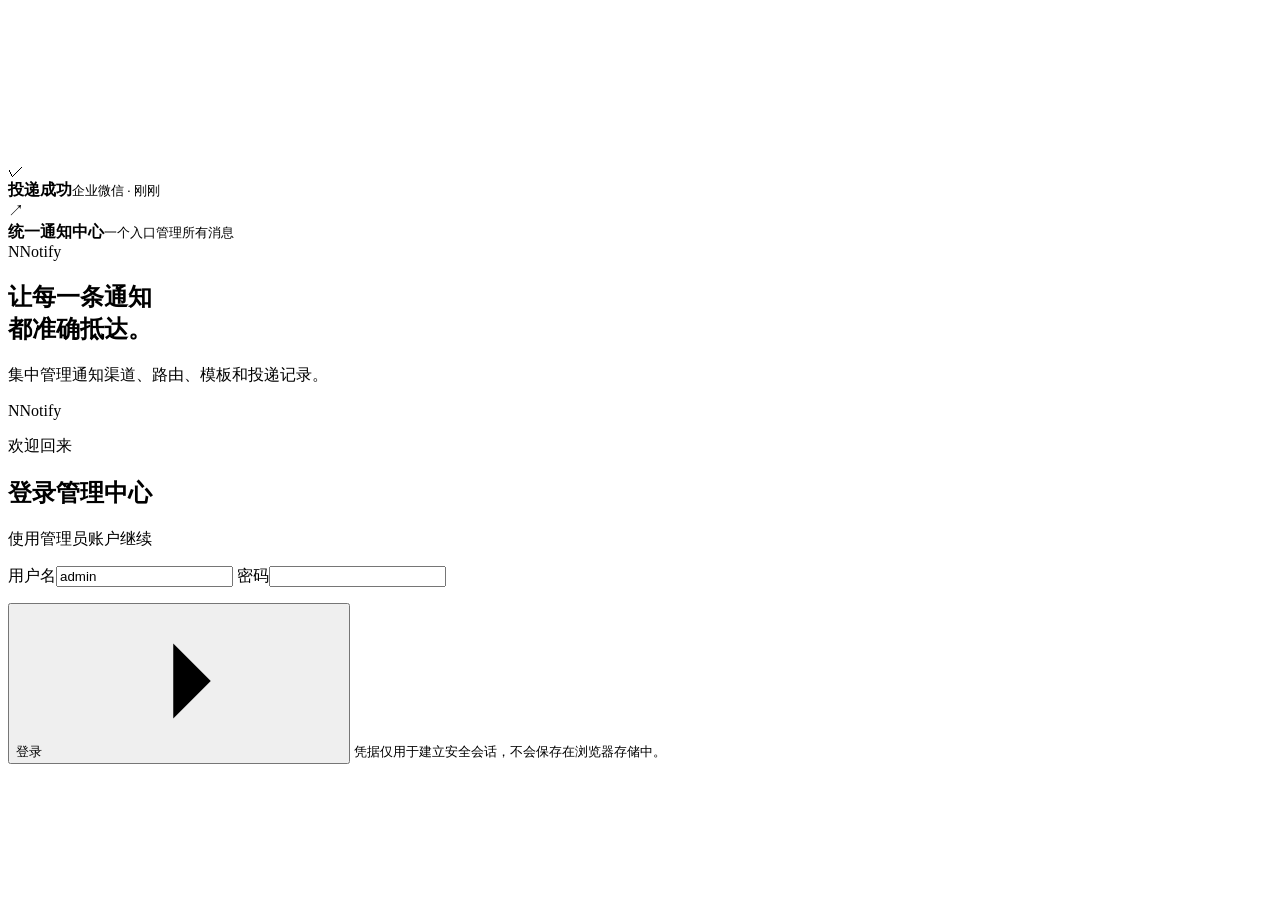
==== src/notifyhub/static/index.html @ 368e050f "Add monitoring and task centers" ====
<!doctype html>
<html lang="zh-CN">
<head>
  <meta charset="utf-8">
  <meta name="viewport" content="width=device-width,initial-scale=1,viewport-fit=cover">
  <meta name="theme-color" content="#111827">
  <title>Notify · 通知管理中心</title>
  <link rel="stylesheet" href="/static/app.css">
  <script defer src="/static/app.js"></script>
</head>
<body>
  <svg class="icon-sprite" aria-hidden="true">
    <symbol id="i-grid" viewBox="0 0 24 24"><rect x="3" y="3" width="7" height="7" rx="2"/><rect x="14" y="3" width="7" height="7" rx="2"/><rect x="3" y="14" width="7" height="7" rx="2"/><rect x="14" y="14" width="7" height="7" rx="2"/></symbol>
    <symbol id="i-bell" viewBox="0 0 24 24"><path d="M18 8a6 6 0 0 0-12 0c0 7-3 7-3 9h18c0-2-3-2-3-9"/><path d="M10 21h4"/></symbol>
    <symbol id="i-route" viewBox="0 0 24 24"><circle cx="6" cy="5" r="2"/><circle cx="18" cy="19" r="2"/><path d="M6 7v5a3 3 0 0 0 3 3h6a3 3 0 0 1 3 3"/><path d="M14 5h4v4"/><path d="m18 5-5 5"/></symbol>
    <symbol id="i-file" viewBox="0 0 24 24"><path d="M6 2h8l4 4v16H6z"/><path d="M14 2v5h5M9 12h6M9 16h6"/></symbol>
    <symbol id="i-plug" viewBox="0 0 24 24"><path d="m8 12 8-8M14 3l7 7M5 13l6 6M3 21l5-5"/><path d="m12 8 4 4-5 5-4-4z"/></symbol>
    <symbol id="i-monitor" viewBox="0 0 24 24"><path d="M3 12h4l2-6 4 12 2-6h6"/><path d="M5 3h14a2 2 0 0 1 2 2v14a2 2 0 0 1-2 2H5a2 2 0 0 1-2-2V5a2 2 0 0 1 2-2"/></symbol>
    <symbol id="i-task" viewBox="0 0 24 24"><rect x="4" y="4" width="16" height="16" rx="2"/><path d="m8 10 2 2 4-4M8 16h8"/></symbol>
    <symbol id="i-history" viewBox="0 0 24 24"><path d="M3 12a9 9 0 1 0 3-6.7L3 8"/><path d="M3 3v5h5M12 7v5l3 2"/></symbol>
    <symbol id="i-terminal" viewBox="0 0 24 24"><rect x="3" y="4" width="18" height="16" rx="2"/><path d="m7 9 3 3-3 3M13 15h4"/></symbol>
    <symbol id="i-settings" viewBox="0 0 24 24"><circle cx="12" cy="12" r="3"/><path d="M19.4 15a1.7 1.7 0 0 0 .3 1.9l.1.1-2.8 2.8-.1-.1a1.7 1.7 0 0 0-1.9-.3 1.7 1.7 0 0 0-1 1.6v.2h-4V21a1.7 1.7 0 0 0-1-1.6 1.7 1.7 0 0 0-1.9.3l-.1.1L4.2 17l.1-.1a1.7 1.7 0 0 0 .3-1.9A1.7 1.7 0 0 0 3 14H2.8v-4H3a1.7 1.7 0 0 0 1.6-1 1.7 1.7 0 0 0-.3-1.9L4.2 7 7 4.2l.1.1A1.7 1.7 0 0 0 9 4.6a1.7 1.7 0 0 0 1-1.6v-.2h4V3a1.7 1.7 0 0 0 1 1.6 1.7 1.7 0 0 0 1.9-.3l.1-.1L19.8 7l-.1.1a1.7 1.7 0 0 0-.3 1.9 1.7 1.7 0 0 0 1.6 1h.2v4H21a1.7 1.7 0 0 0-1.6 1"/></symbol>
    <symbol id="i-search" viewBox="0 0 24 24"><circle cx="11" cy="11" r="7"/><path d="m20 20-4-4"/></symbol>
    <symbol id="i-plus" viewBox="0 0 24 24"><path d="M12 5v14M5 12h14"/></symbol>
    <symbol id="i-more" viewBox="0 0 24 24"><circle cx="5" cy="12" r="1"/><circle cx="12" cy="12" r="1"/><circle cx="19" cy="12" r="1"/></symbol>
    <symbol id="i-edit" viewBox="0 0 24 24"><path d="M4 20h4l11-11-4-4L4 16zM13 7l4 4"/></symbol>
    <symbol id="i-trash" viewBox="0 0 24 24"><path d="M4 7h16M9 7V4h6v3M7 7l1 14h8l1-14M10 11v6M14 11v6"/></symbol>
    <symbol id="i-send" viewBox="0 0 24 24"><path d="m22 2-7 20-4-9-9-4zM22 2 11 13"/></symbol>
    <symbol id="i-copy" viewBox="0 0 24 24"><rect x="8" y="8" width="12" height="12" rx="2"/><path d="M16 8V6a2 2 0 0 0-2-2H6a2 2 0 0 0-2 2v8a2 2 0 0 0 2 2h2"/></symbol>
    <symbol id="i-refresh" viewBox="0 0 24 24"><path d="M20 7v5h-5M4 17v-5h5"/><path d="M6.1 8a7 7 0 0 1 11.6-1L20 12M4 12l2.3 5a7 7 0 0 0 11.6-1"/></symbol>
    <symbol id="i-menu" viewBox="0 0 24 24"><path d="M4 7h16M4 12h16M4 17h16"/></symbol>
    <symbol id="i-moon" viewBox="0 0 24 24"><path d="M20 15a8 8 0 0 1-11-11 9 9 0 1 0 11 11"/></symbol>
    <symbol id="i-sun" viewBox="0 0 24 24"><circle cx="12" cy="12" r="4"/><path d="M12 2v2M12 20v2M4.9 4.9l1.4 1.4M17.7 17.7l1.4 1.4M2 12h2M20 12h2M4.9 19.1l1.4-1.4M17.7 6.3l1.4-1.4"/></symbol>
    <symbol id="i-close" viewBox="0 0 24 24"><path d="m6 6 12 12M18 6 6 18"/></symbol>
    <symbol id="i-chevron" viewBox="0 0 24 24"><path d="m9 18 6-6-6-6"/></symbol>
    <symbol id="i-check" viewBox="0 0 24 24"><path d="m5 12 4 4L19 6"/></symbol>
    <symbol id="i-alert" viewBox="0 0 24 24"><path d="M12 3 2 21h20zM12 9v5M12 18h.01"/></symbol>
    <symbol id="i-logout" viewBox="0 0 24 24"><path d="M10 4H4v16h6M14 8l4 4-4 4M8 12h10"/></symbol>
  </svg>

  <section id="login-view" class="login-view">
    <div class="login-art" aria-hidden="true">
      <div class="login-orb orb-one"></div><div class="login-orb orb-two"></div>
      <div class="login-message-card card-one"><span class="mini-icon">✓</span><div><strong>投递成功</strong><small>企业微信 · 刚刚</small></div></div>
      <div class="login-message-card card-two"><span class="mini-icon">↗</span><div><strong>统一通知中心</strong><small>一个入口管理所有消息</small></div></div>
      <div class="login-brand"><span class="brand-mark">N</span><span>Notify</span></div>
      <div class="login-copy"><h1>让每一条通知<br>都准确抵达。</h1><p>集中管理通知渠道、路由、模板和投递记录。</p></div>
    </div>
    <div class="login-panel">
      <form id="login-form" class="login-form">
        <div class="mobile-brand"><span class="brand-mark">N</span><span>Notify</span></div>
        <p class="eyebrow">欢迎回来</p>
        <h2>登录管理中心</h2>
        <p class="form-intro">使用管理员账户继续</p>
        <label class="field"><span>用户名</span><input name="username" autocomplete="username" value="admin" required></label>
        <label class="field"><span>密码</span><input name="password" type="password" autocomplete="current-password" required></label>
        <p id="login-error" class="form-error" role="alert"></p>
        <button class="button primary wide" type="submit"><span>登录</span><svg><use href="#i-chevron"/></svg></button>
        <small class="login-footnote">凭据仅用于建立安全会话，不会保存在浏览器存储中。</small>
      </form>
    </div>
  </section>

  <div id="app" class="app" hidden>
    <div id="mobile-backdrop" class="mobile-backdrop"></div>
    <aside id="sidebar" class="sidebar">
      <div class="sidebar-brand"><span class="brand-mark">N</span><span class="brand-name">Notify</span><button class="icon-button sidebar-close" data-action="close-menu" aria-label="关闭菜单"><svg><use href="#i-close"/></svg></button></div>
      <nav id="nav" class="nav" aria-label="主导航">
        <p class="nav-label">工作台</p>
        <a href="#dashboard" data-page="dashboard"><svg><use href="#i-grid"/></svg><span>看板</span></a>
        <p class="nav-label">通知管理</p>
        <a href="#channels" data-page="channels"><svg><use href="#i-bell"/></svg><span>通知渠道</span><b id="nav-channels">0</b></a>
        <a href="#routes" data-page="routes"><svg><use href="#i-route"/></svg><span>通知通道</span><b id="nav-routes">0</b></a>
        <a href="#templates" data-page="templates"><svg><use href="#i-file"/></svg><span>通知模板</span></a>
        <p class="nav-label">服务中心</p>
        <a href="#monitors" data-page="monitors"><svg><use href="#i-monitor"/></svg><span>监控中心</span><b id="nav-monitors">0</b></a>
        <a href="#tasks" data-page="tasks"><svg><use href="#i-task"/></svg><span>任务中心</span><b id="nav-tasks">0</b></a>
        <p class="nav-label">应用与插件</p>
        <a href="#plugins" data-page="plugins"><svg><use href="#i-plug"/></svg><span>插件管理</span><b id="nav-plugins">0</b></a>
        <p class="nav-label">运行状态</p>
        <a href="#deliveries" data-page="deliveries"><svg><use href="#i-history"/></svg><span>投递历史</span></a>
        <a href="#logs" data-page="logs"><svg><use href="#i-terminal"/></svg><span>系统日志</span></a>
        <a href="#settings" data-page="settings"><svg><use href="#i-settings"/></svg><span>系统设置</span></a>
      </nav>
      <div class="sidebar-status"><span class="status-dot"></span><div><strong>服务运行正常</strong><small id="sidebar-version">Notify</small></div></div>
    </aside>

    <main class="main">
      <header class="topbar">
        <button class="icon-button menu-button" data-action="open-menu" aria-label="打开菜单"><svg><use href="#i-menu"/></svg></button>
        <div class="search"><svg><use href="#i-search"/></svg><input id="global-search" type="search" placeholder="搜索当前页面" aria-label="搜索当前页面"><kbd>⌘ K</kbd></div>
        <div class="topbar-actions">
          <span class="service-pill"><i></i><span>服务正常</span></span>
          <button class="icon-button" data-action="toggle-theme" aria-label="切换主题"><svg><use id="theme-icon" href="#i-moon"/></svg></button>
          <button class="user-button" data-action="user-menu"><span id="user-avatar">A</span><span class="user-meta"><strong id="username">admin</strong><small>管理员</small></span><svg><use href="#i-chevron"/></svg></button>
          <div id="user-menu" class="user-menu" hidden><button data-action="logout"><svg><use href="#i-logout"/></svg>退出登录</button></div>
        </div>
      </header>

      <div class="content-wrap">
        <div class="page-header"><div><p id="page-eyebrow" class="eyebrow"></p><h1 id="page-title"></h1><p id="page-description"></p></div><div id="page-actions" class="page-actions"></div></div>
        <section id="page-content" class="page-content" aria-live="polite"></section>
      </div>
    </main>
  </div>

  <dialog id="modal" class="modal"><form id="modal-form" method="dialog"><header><div><p id="modal-eyebrow" class="eyebrow"></p><h2 id="modal-title"></h2></div><button type="button" class="icon-button" data-action="close-modal" aria-label="关闭"><svg><use href="#i-close"/></svg></button></header><div id="modal-body" class="modal-body"></div><footer id="modal-footer"><button type="button" class="button secondary" data-action="close-modal">取消</button><button id="modal-submit" type="submit" class="button primary">保存</button></footer></form></dialog>
  <div id="toasts" class="toasts" aria-live="polite"></div>
</body>
</html>
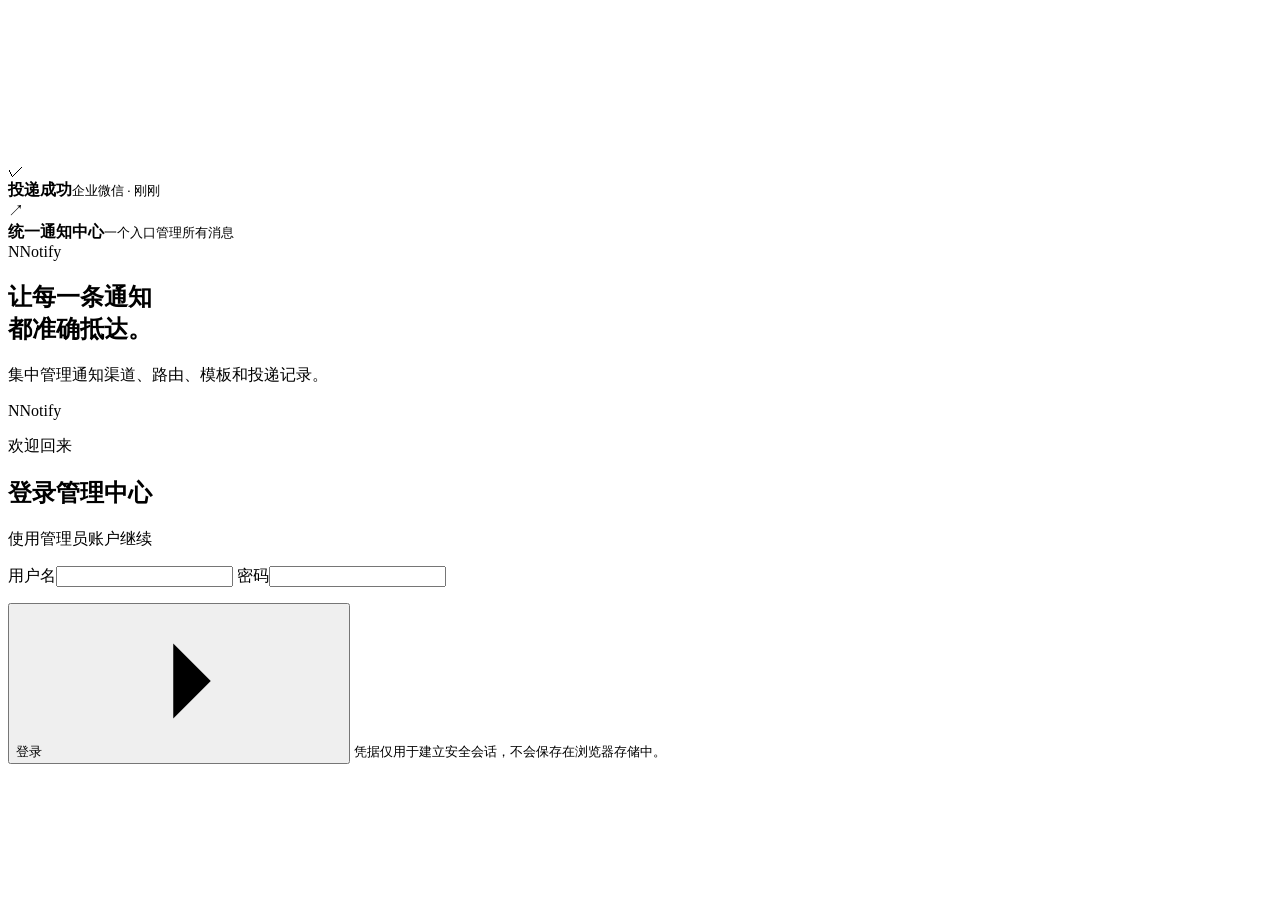
==== commit 2bad6d51: "Seed default templates only on fresh installs Preserve template edits and deletions across restarts," ====
--- a/src/notifyhub/static/index.html
+++ b/src/notifyhub/static/index.html
@@ -52,7 +52,7 @@
         <p class="eyebrow">欢迎回来</p>
         <h2>登录管理中心</h2>
         <p class="form-intro">使用管理员账户继续</p>
-        <label class="field"><span>用户名</span><input name="username" autocomplete="username" value="admin" required></label>
+        <label class="field"><span>用户名</span><input name="username" autocomplete="username" required></label>
         <label class="field"><span>密码</span><input name="password" type="password" autocomplete="current-password" required></label>
         <p id="login-error" class="form-error" role="alert"></p>
         <button class="button primary wide" type="submit"><span>登录</span><svg><use href="#i-chevron"/></svg></button>
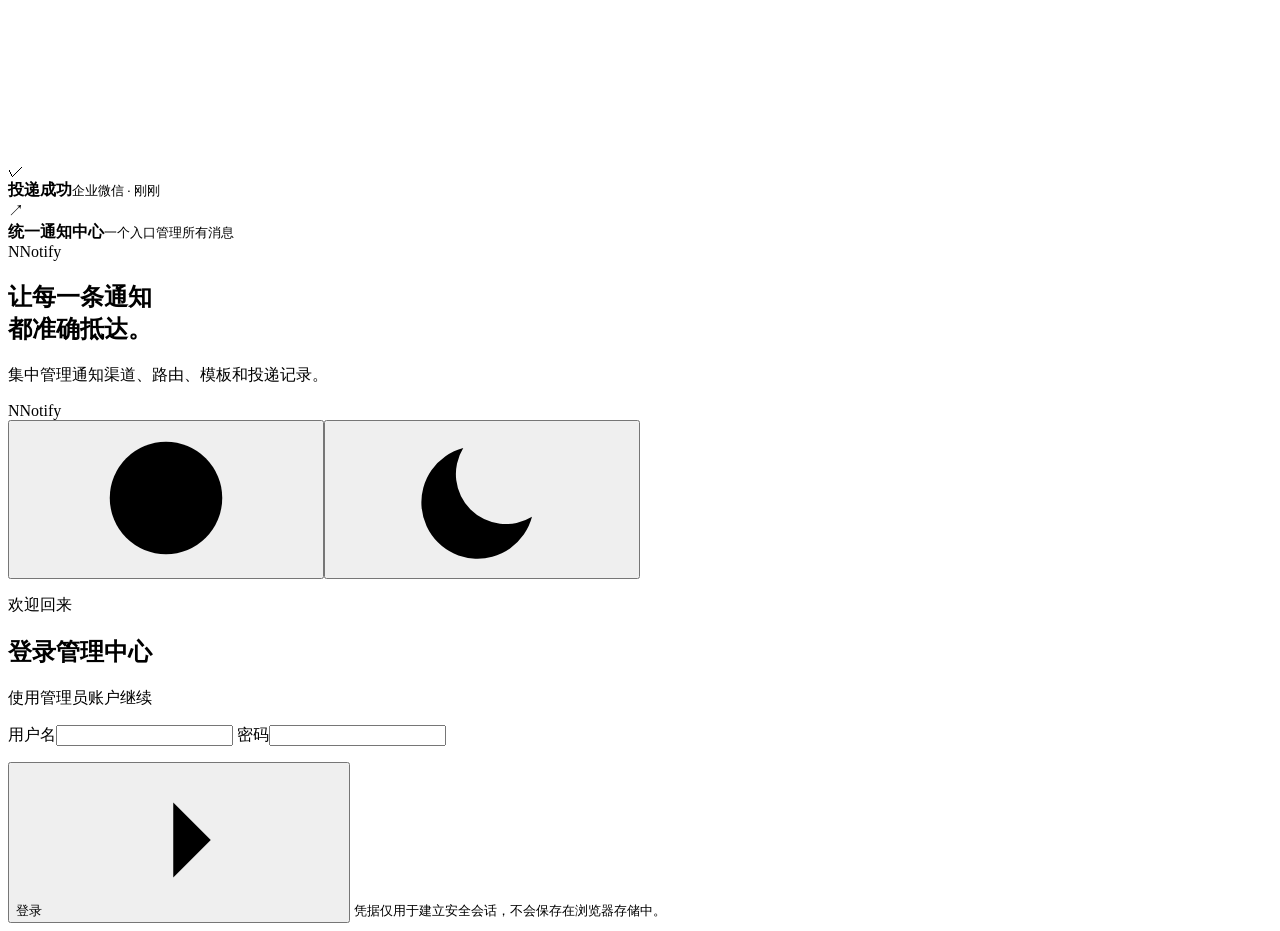
==== commit c59d0c23: "Match CleanLLM palette controls" ====
--- a/src/notifyhub/static/index.html
+++ b/src/notifyhub/static/index.html
@@ -5,10 +5,11 @@
   <meta name="viewport" content="width=device-width,initial-scale=1,viewport-fit=cover">
   <meta name="theme-color" content="#111827">
   <title>Notify · 通知管理中心</title>
+  <script>document.documentElement.dataset.theme=localStorage.getItem('notify-theme')||(matchMedia('(prefers-color-scheme: dark)').matches?'dark':'light')</script>
   <link rel="stylesheet" href="/static/app.css">
   <script defer src="/static/app.js"></script>
 </head>
-<body>
+<body class="auth-pending">
   <svg class="icon-sprite" aria-hidden="true">
     <symbol id="i-grid" viewBox="0 0 24 24"><rect x="3" y="3" width="7" height="7" rx="2"/><rect x="14" y="3" width="7" height="7" rx="2"/><rect x="3" y="14" width="7" height="7" rx="2"/><rect x="14" y="14" width="7" height="7" rx="2"/></symbol>
     <symbol id="i-bell" viewBox="0 0 24 24"><path d="M18 8a6 6 0 0 0-12 0c0 7-3 7-3 9h18c0-2-3-2-3-9"/><path d="M10 21h4"/></symbol>
@@ -36,6 +37,7 @@
     <symbol id="i-check" viewBox="0 0 24 24"><path d="m5 12 4 4L19 6"/></symbol>
     <symbol id="i-alert" viewBox="0 0 24 24"><path d="M12 3 2 21h20zM12 9v5M12 18h.01"/></symbol>
     <symbol id="i-logout" viewBox="0 0 24 24"><path d="M10 4H4v16h6M14 8l4 4-4 4M8 12h10"/></symbol>
+    <symbol id="i-palette" viewBox="0 0 24 24"><circle cx="12" cy="12" r="9"/><circle cx="9" cy="9" r="1"/><circle cx="15" cy="8" r="1"/><circle cx="16" cy="14" r="1"/><path d="M8 16h2a2 2 0 0 1 2 2v2"/></symbol>
   </svg>
 
   <section id="login-view" class="login-view">
@@ -48,7 +50,7 @@
     </div>
     <div class="login-panel">
       <form id="login-form" class="login-form">
-        <div class="mobile-brand"><span class="brand-mark">N</span><span>Notify</span></div>
+        <div class="login-topline"><div class="mobile-brand"><span class="brand-mark">N</span><span>Notify</span></div><div class="login-tools"><button class="icon-button" data-action="toggle-palette" type="button" aria-label="切换配色" title="切换配色"><svg><use href="#i-palette"/></svg></button><button class="icon-button theme-button" data-action="toggle-theme" type="button" aria-label="切换深浅主题" title="切换深浅主题"><svg><use id="login-theme-icon" href="#i-moon"/></svg></button></div></div>
         <p class="eyebrow">欢迎回来</p>
         <h2>登录管理中心</h2>
         <p class="form-intro">使用管理员账户继续</p>
@@ -91,7 +93,9 @@
         <div class="search"><svg><use href="#i-search"/></svg><input id="global-search" type="search" placeholder="搜索当前页面" aria-label="搜索当前页面"><kbd>⌘ K</kbd></div>
         <div class="topbar-actions">
           <span class="service-pill"><i></i><span>服务正常</span></span>
-          <button class="icon-button" data-action="toggle-theme" aria-label="切换主题"><svg><use id="theme-icon" href="#i-moon"/></svg></button>
+          <button class="icon-button" data-action="toggle-palette" aria-label="切换配色" title="切换配色"><svg><use href="#i-palette"/></svg></button>
+          <button class="icon-button theme-button" data-action="toggle-theme" aria-label="切换主题" title="切换主题"><svg><use id="theme-icon" href="#i-moon"/></svg></button>
+          <button class="icon-button" data-action="restart-service" aria-label="重启服务" title="重启服务"><svg><use href="#i-refresh"/></svg></button>
           <button class="user-button" data-action="user-menu"><span id="user-avatar">A</span><span class="user-meta"><strong id="username">admin</strong><small>管理员</small></span><svg><use href="#i-chevron"/></svg></button>
           <div id="user-menu" class="user-menu" hidden><button data-action="logout"><svg><use href="#i-logout"/></svg>退出登录</button></div>
         </div>
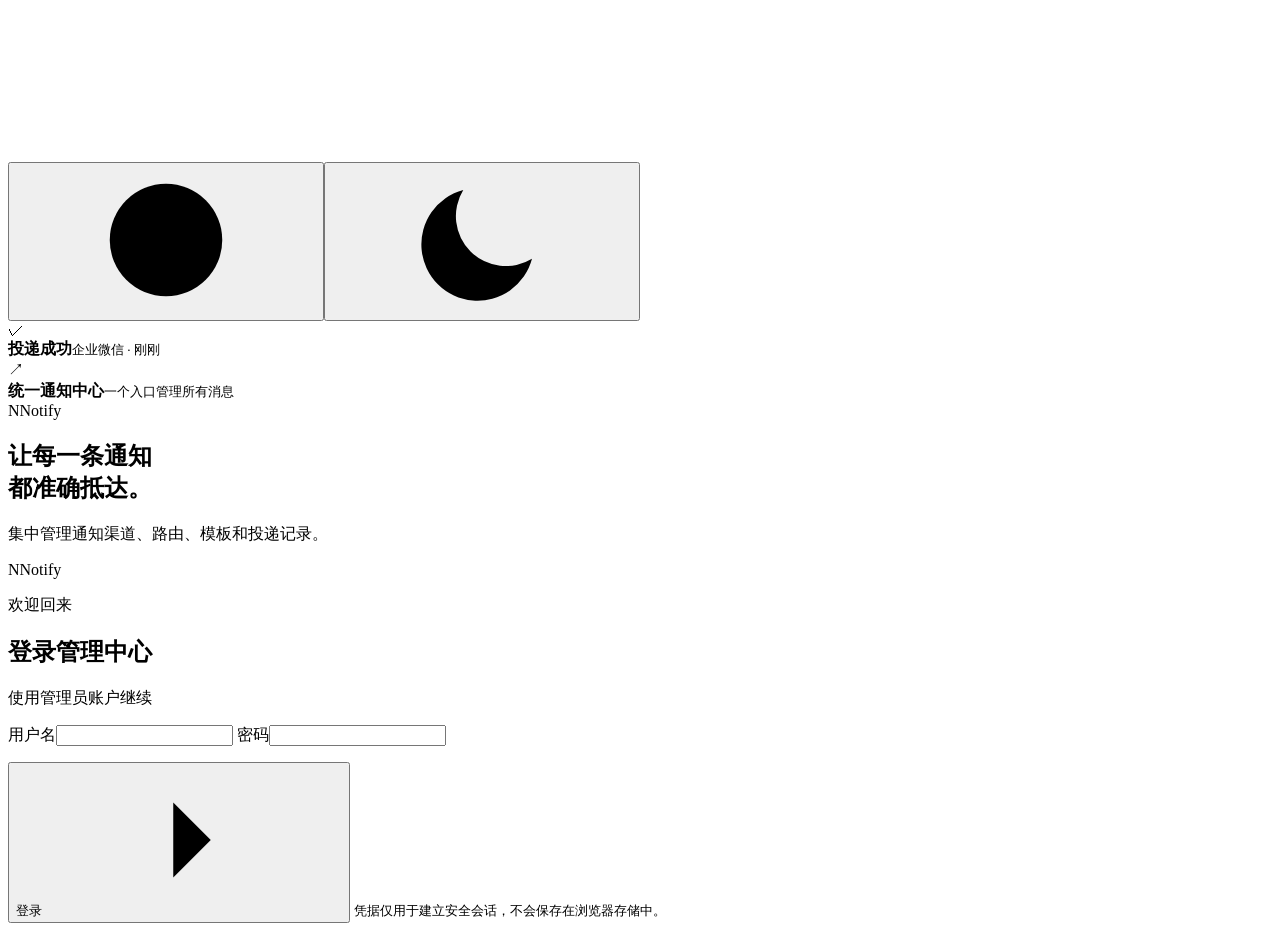
==== commit 10beda34: "Add notification management enhancements" ====
--- a/src/notifyhub/static/index.html
+++ b/src/notifyhub/static/index.html
@@ -38,9 +38,12 @@
     <symbol id="i-alert" viewBox="0 0 24 24"><path d="M12 3 2 21h20zM12 9v5M12 18h.01"/></symbol>
     <symbol id="i-logout" viewBox="0 0 24 24"><path d="M10 4H4v16h6M14 8l4 4-4 4M8 12h10"/></symbol>
     <symbol id="i-palette" viewBox="0 0 24 24"><circle cx="12" cy="12" r="9"/><circle cx="9" cy="9" r="1"/><circle cx="15" cy="8" r="1"/><circle cx="16" cy="14" r="1"/><path d="M8 16h2a2 2 0 0 1 2 2v2"/></symbol>
+    <symbol id="i-download" viewBox="0 0 24 24"><path d="M12 3v12m0 0 4-4m-4 4-4-4M4 21h16"/></symbol>
+    <symbol id="i-upload" viewBox="0 0 24 24"><path d="M12 15V3m0 0 4 4m-4-4L8 7M4 21h16"/></symbol>
   </svg>
 
   <section id="login-view" class="login-view">
+    <div class="login-actions"><button class="icon-button" data-action="toggle-palette" type="button" aria-label="切换配色" title="切换配色"><svg><use href="#i-palette"/></svg></button><button class="icon-button theme-button" data-action="toggle-theme" type="button" aria-label="切换深浅主题" title="切换深浅主题"><svg><use id="login-theme-icon" href="#i-moon"/></svg></button></div>
     <div class="login-art" aria-hidden="true">
       <div class="login-orb orb-one"></div><div class="login-orb orb-two"></div>
       <div class="login-message-card card-one"><span class="mini-icon">✓</span><div><strong>投递成功</strong><small>企业微信 · 刚刚</small></div></div>
@@ -50,7 +53,7 @@
     </div>
     <div class="login-panel">
       <form id="login-form" class="login-form">
-        <div class="login-topline"><div class="mobile-brand"><span class="brand-mark">N</span><span>Notify</span></div><div class="login-tools"><button class="icon-button" data-action="toggle-palette" type="button" aria-label="切换配色" title="切换配色"><svg><use href="#i-palette"/></svg></button><button class="icon-button theme-button" data-action="toggle-theme" type="button" aria-label="切换深浅主题" title="切换深浅主题"><svg><use id="login-theme-icon" href="#i-moon"/></svg></button></div></div>
+        <div class="login-topline"><div class="mobile-brand"><span class="brand-mark">N</span><span>Notify</span></div></div>
         <p class="eyebrow">欢迎回来</p>
         <h2>登录管理中心</h2>
         <p class="form-intro">使用管理员账户继续</p>
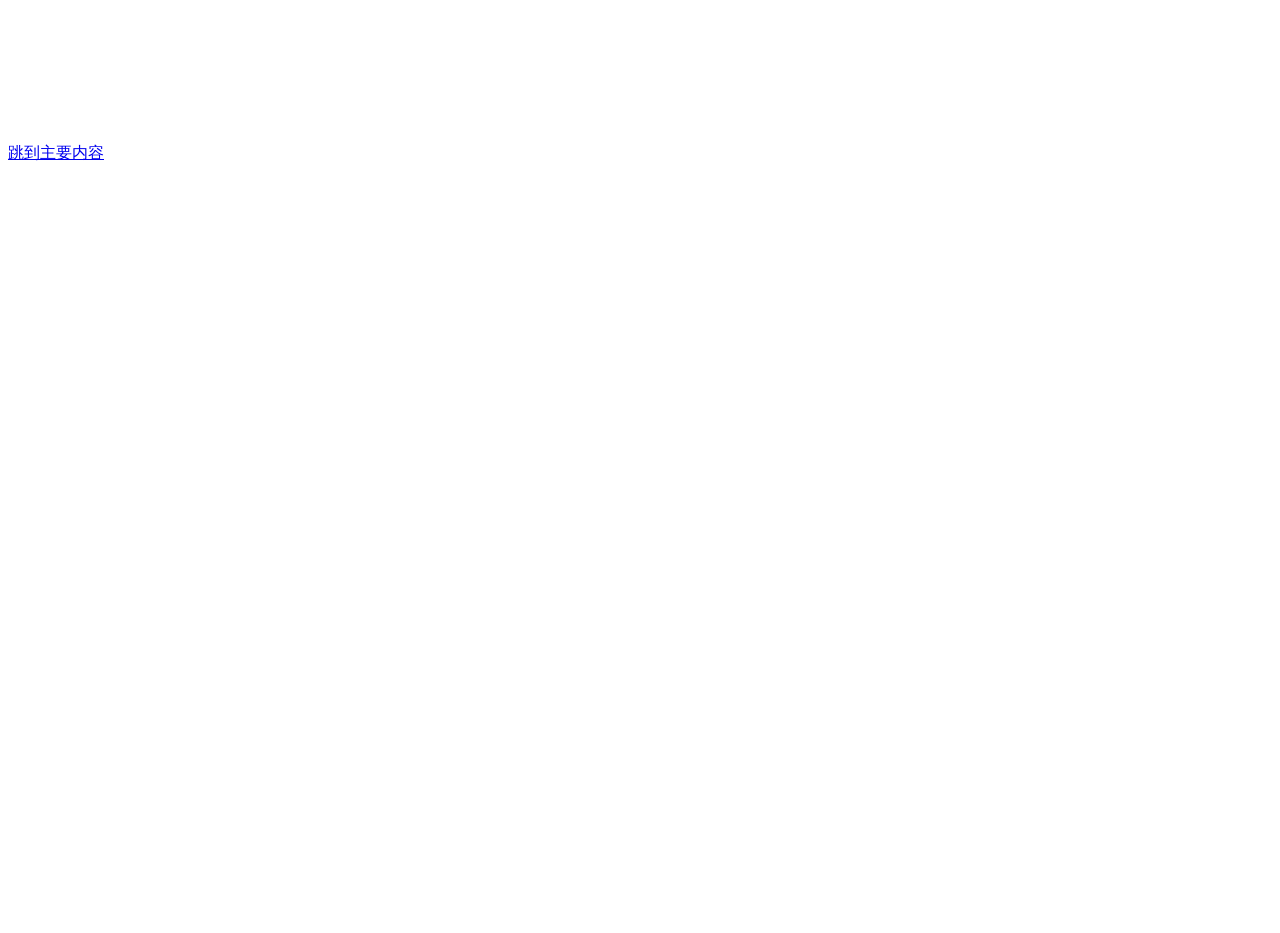
==== commit 58562615: "Merge PR 3 UI and appearance improvements" ====
--- a/src/notifyhub/static/index.html
+++ b/src/notifyhub/static/index.html
@@ -3,13 +3,16 @@
 <head>
   <meta charset="utf-8">
   <meta name="viewport" content="width=device-width,initial-scale=1,viewport-fit=cover">
-  <meta name="theme-color" content="#111827">
+  <meta id="theme-color" name="theme-color" content="#0b0d12">
   <title>Notify · 通知管理中心</title>
-  <script>document.documentElement.dataset.theme=localStorage.getItem('notify-theme')||(matchMedia('(prefers-color-scheme: dark)').matches?'dark':'light')</script>
+  <link rel="icon" href="data:image/svg+xml,%3Csvg xmlns='http://www.w3.org/2000/svg' viewBox='0 0 64 64'%3E%3Crect width='64' height='64' rx='18' fill='%237c3aed'/%3E%3Cpath d='M18 46V18h8l12 17V18h8v28h-8L26 29v17z' fill='white'/%3E%3C/svg%3E" type="image/svg+xml">
+  <script>(()=>{const root=document.documentElement,theme=localStorage.getItem('notify-theme')||(matchMedia('(prefers-color-scheme: dark)').matches?'dark':'light'),colors=[['#4f46e5','#3730a3'],['#2563eb','#1d4ed8'],['#0891b2','#0e7490'],['#059669','#047857'],['#d97706','#b45309'],['#ea580c','#c2410c'],['#e11d48','#be123c'],['#7c3aed','#6d28d9'],['#c026d3','#a21caf'],['#64748b','#475569']],index=Number(localStorage.getItem('notify-palette')??7),color=colors[index]||colors[7];root.dataset.theme=theme;if(localStorage.getItem('notify-sidebar')==='collapsed')root.classList.add('sidebar-collapsed');root.style.setProperty('--primary',color[0]);root.style.setProperty('--primary-strong',color[1]);root.style.setProperty('--primary-soft',color[0]+'26');root.style.setProperty('--primary-grad',`linear-gradient(180deg,${color[0]},${color[1]})`);try{const a=JSON.parse(localStorage.getItem('notify-appearance')||'{}'),n=(key,fallback)=>Math.max(0,Math.min(100,Number(a[key]??fallback))),opacity=n('appearance_glass_opacity',50),brightness=n('appearance_glass_brightness',45),blur=n('appearance_glass_blur',10),mask=n('appearance_mask_opacity',50),background=/^\/api\/appearance\/background\/[0-9a-f]{64}\.(?:png|jpg|webp|gif|avif)$/.test(a.appearance_background||'')?a.appearance_background:'';root.style.setProperty('--glass-opacity',`${100-opacity}%`);root.style.setProperty('--glass-brightness',(0.65+brightness/100*.7).toFixed(2));root.style.setProperty('--glass-dim',(Math.max(0,(50-brightness)/50*.28)).toFixed(3));root.style.setProperty('--glass-light',(Math.max(0,(brightness-50)/50*.2)).toFixed(3));root.style.setProperty('--glass-blur',`${blur}px`);root.style.setProperty('--page-dim',(Math.max(0,(50-mask)/50*.72)).toFixed(3));root.style.setProperty('--page-light',(Math.max(0,(mask-50)/50*.28)).toFixed(3));root.style.setProperty('--instance-background',background?`url("${background}")`:'none');root.dataset.hasBackground=background?'true':'false'}catch{}document.querySelector('meta[name="theme-color"]')?.setAttribute('content',theme==='dark'?'#0b0d12':'#f4f5f8')})()</script>
+  <style>body.auth-pending #login-view,body.auth-pending #app{visibility:hidden}body.auth-pending{overflow:hidden}</style>
   <link rel="stylesheet" href="/static/app.css">
   <script defer src="/static/app.js"></script>
 </head>
 <body class="auth-pending">
+  <a class="skip-link" href="#page-content">跳到主要内容</a>
   <svg class="icon-sprite" aria-hidden="true">
     <symbol id="i-grid" viewBox="0 0 24 24"><rect x="3" y="3" width="7" height="7" rx="2"/><rect x="14" y="3" width="7" height="7" rx="2"/><rect x="3" y="14" width="7" height="7" rx="2"/><rect x="14" y="14" width="7" height="7" rx="2"/></symbol>
     <symbol id="i-bell" viewBox="0 0 24 24"><path d="M18 8a6 6 0 0 0-12 0c0 7-3 7-3 9h18c0-2-3-2-3-9"/><path d="M10 21h4"/></symbol>
@@ -30,12 +33,15 @@
     <symbol id="i-copy" viewBox="0 0 24 24"><rect x="8" y="8" width="12" height="12" rx="2"/><path d="M16 8V6a2 2 0 0 0-2-2H6a2 2 0 0 0-2 2v8a2 2 0 0 0 2 2h2"/></symbol>
     <symbol id="i-refresh" viewBox="0 0 24 24"><path d="M20 7v5h-5M4 17v-5h5"/><path d="M6.1 8a7 7 0 0 1 11.6-1L20 12M4 12l2.3 5a7 7 0 0 0 11.6-1"/></symbol>
     <symbol id="i-menu" viewBox="0 0 24 24"><path d="M4 7h16M4 12h16M4 17h16"/></symbol>
+    <symbol id="i-sidebar-collapse" viewBox="0 0 24 24"><rect x="3" y="4" width="18" height="16" rx="2"/><path d="M9 4v16M15 9l-3 3 3 3"/></symbol>
+    <symbol id="i-sidebar-expand" viewBox="0 0 24 24"><rect x="3" y="4" width="18" height="16" rx="2"/><path d="M9 4v16M13 9l3 3-3 3"/></symbol>
     <symbol id="i-moon" viewBox="0 0 24 24"><path d="M20 15a8 8 0 0 1-11-11 9 9 0 1 0 11 11"/></symbol>
     <symbol id="i-sun" viewBox="0 0 24 24"><circle cx="12" cy="12" r="4"/><path d="M12 2v2M12 20v2M4.9 4.9l1.4 1.4M17.7 17.7l1.4 1.4M2 12h2M20 12h2M4.9 19.1l1.4-1.4M17.7 6.3l1.4-1.4"/></symbol>
     <symbol id="i-close" viewBox="0 0 24 24"><path d="m6 6 12 12M18 6 6 18"/></symbol>
     <symbol id="i-chevron" viewBox="0 0 24 24"><path d="m9 18 6-6-6-6"/></symbol>
     <symbol id="i-check" viewBox="0 0 24 24"><path d="m5 12 4 4L19 6"/></symbol>
     <symbol id="i-alert" viewBox="0 0 24 24"><path d="M12 3 2 21h20zM12 9v5M12 18h.01"/></symbol>
+    <symbol id="i-note" viewBox="0 0 24 24"><path d="M5 3h14a2 2 0 0 1 2 2v14a2 2 0 0 1-2 2H5a2 2 0 0 1-2-2V5a2 2 0 0 1 2-2"/><path d="M8 8h8M8 12h8M8 16h5"/></symbol>
     <symbol id="i-logout" viewBox="0 0 24 24"><path d="M10 4H4v16h6M14 8l4 4-4 4M8 12h10"/></symbol>
     <symbol id="i-palette" viewBox="0 0 24 24"><circle cx="12" cy="12" r="9"/><circle cx="9" cy="9" r="1"/><circle cx="15" cy="8" r="1"/><circle cx="16" cy="14" r="1"/><path d="M8 16h2a2 2 0 0 1 2 2v2"/></symbol>
     <symbol id="i-download" viewBox="0 0 24 24"><path d="M12 3v12m0 0 4-4m-4 4-4-4M4 21h16"/></symbol>
@@ -57,10 +63,10 @@
         <p class="eyebrow">欢迎回来</p>
         <h2>登录管理中心</h2>
         <p class="form-intro">使用管理员账户继续</p>
-        <label class="field"><span>用户名</span><input name="username" autocomplete="username" required></label>
+        <label class="field"><span>用户名</span><input name="username" autocomplete="username" autocapitalize="none" spellcheck="false" required></label>
         <label class="field"><span>密码</span><input name="password" type="password" autocomplete="current-password" required></label>
         <p id="login-error" class="form-error" role="alert"></p>
-        <button class="button primary wide" type="submit"><span>登录</span><svg><use href="#i-chevron"/></svg></button>
+        <button class="button primary wide" type="submit"><span>登录管理中心</span><svg><use href="#i-chevron"/></svg></button>
         <small class="login-footnote">凭据仅用于建立安全会话，不会保存在浏览器存储中。</small>
       </form>
     </div>
@@ -92,26 +98,26 @@
 
     <main class="main">
       <header class="topbar">
-        <button class="icon-button menu-button" data-action="open-menu" aria-label="打开菜单"><svg><use href="#i-menu"/></svg></button>
+        <button id="menu-button" class="icon-button menu-button" data-action="open-menu" aria-label="收起侧栏" aria-expanded="true"><svg><use id="menu-icon" href="#i-sidebar-collapse"/></svg></button>
         <div class="search"><svg><use href="#i-search"/></svg><input id="global-search" type="search" placeholder="搜索当前页面" aria-label="搜索当前页面"><kbd>⌘ K</kbd></div>
         <div class="topbar-actions">
           <span class="service-pill"><i></i><span>服务正常</span></span>
           <button class="icon-button" data-action="toggle-palette" aria-label="切换配色" title="切换配色"><svg><use href="#i-palette"/></svg></button>
           <button class="icon-button theme-button" data-action="toggle-theme" aria-label="切换主题" title="切换主题"><svg><use id="theme-icon" href="#i-moon"/></svg></button>
           <button class="icon-button" data-action="restart-service" aria-label="重启服务" title="重启服务"><svg><use href="#i-refresh"/></svg></button>
-          <button class="user-button" data-action="user-menu"><span id="user-avatar">A</span><span class="user-meta"><strong id="username">admin</strong><small>管理员</small></span><svg><use href="#i-chevron"/></svg></button>
-          <div id="user-menu" class="user-menu" hidden><button data-action="logout"><svg><use href="#i-logout"/></svg>退出登录</button></div>
+          <button class="user-button" data-action="user-menu" aria-haspopup="menu" aria-expanded="false"><span id="user-avatar">A</span><span class="user-meta"><strong id="username">admin</strong><small>管理员</small></span><svg><use href="#i-chevron"/></svg></button>
+          <div id="user-menu" class="user-menu" role="menu" hidden><button class="user-menu-item" data-action="admin-note" type="button" role="menuitem"><svg><use href="#i-note"/></svg><span>备注</span></button><button class="user-menu-item" data-action="logout" type="button" role="menuitem"><svg><use href="#i-logout"/></svg><span>退出登录</span></button></div>
         </div>
       </header>
 
-      <div class="content-wrap">
+      <div class="content-wrap" id="main-content">
         <div class="page-header"><div><p id="page-eyebrow" class="eyebrow"></p><h1 id="page-title"></h1><p id="page-description"></p></div><div id="page-actions" class="page-actions"></div></div>
         <section id="page-content" class="page-content" aria-live="polite"></section>
       </div>
     </main>
   </div>
 
-  <dialog id="modal" class="modal"><form id="modal-form" method="dialog"><header><div><p id="modal-eyebrow" class="eyebrow"></p><h2 id="modal-title"></h2></div><button type="button" class="icon-button" data-action="close-modal" aria-label="关闭"><svg><use href="#i-close"/></svg></button></header><div id="modal-body" class="modal-body"></div><footer id="modal-footer"><button type="button" class="button secondary" data-action="close-modal">取消</button><button id="modal-submit" type="submit" class="button primary">保存</button></footer></form></dialog>
-  <div id="toasts" class="toasts" aria-live="polite"></div>
+  <dialog id="modal" class="modal" aria-labelledby="modal-title"><form id="modal-form" method="dialog"><header><div><p id="modal-eyebrow" class="eyebrow"></p><h2 id="modal-title"></h2></div><button type="button" class="icon-button" data-action="close-modal" aria-label="关闭弹窗"><svg><use href="#i-close"/></svg></button></header><div id="modal-body" class="modal-body"></div><footer id="modal-footer"><button type="button" class="button secondary" data-action="close-modal">取消</button><button id="modal-submit" type="submit" class="button primary">保存</button></footer></form></dialog>
+  <div id="toasts" class="toasts" aria-live="polite" aria-atomic="true"></div>
 </body>
 </html>
